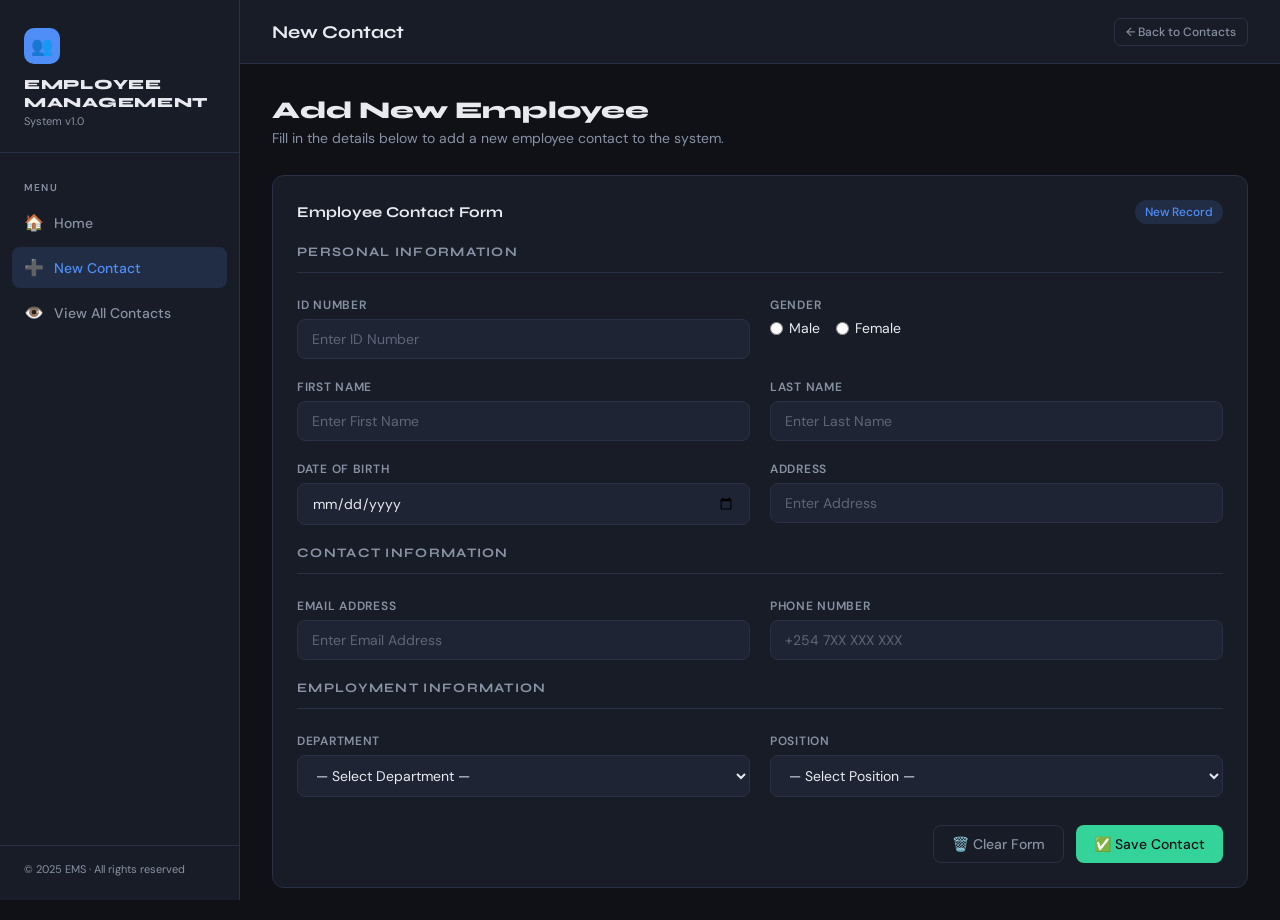
==== new-contact.html @ e16b0e45 "Add files via upload" ====
<!doctype html>
<html lang="en">
  <head>
    <meta charset="UTF-8" />
    <meta name="viewport" content="width=device-width, initial-scale=1.0" />
    <title>New Contact – Employee Management System</title>
    <link rel="stylesheet" href="styles.css" />
  </head>
  <body>
    <aside class="sidebar">
      <div class="sidebar-brand">
        <div class="logo-icon">👥</div>
        <h1>Employee<br />Management</h1>
        <p>System v1.0</p>
      </div>
      <nav class="sidebar-nav">
        <span class="nav-label">Menu</span>
        <a href="index.html" class="nav-link">
          <span class="nav-icon">🏠</span> Home
        </a>
        <a href="new-contact.html" class="nav-link active">
          <span class="nav-icon">➕</span> New Contact
        </a>
        <a href="view-contacts.html" class="nav-link">
          <span class="nav-icon">👁️</span> View All Contacts
        </a>
      </nav>
      <div class="sidebar-footer">
        <p>© 2025 EMS · All rights reserved</p>
      </div>
    </aside>

    <main class="main">
      <div class="topbar">
        <h2>New Contact</h2>
        <div class="topbar-actions">
          <a href="view-contacts.html" class="btn btn-outline btn-sm"
            >← Back to Contacts</a
          >
        </div>
      </div>

      <div class="page-content">
        <div class="page-header">
          <div class="page-header-text">
            <h2>Add New Employee</h2>
            <p>
              Fill in the details below to add a new employee contact to the
              system.
            </p>
          </div>
        </div>

        <div class="card">
          <div class="card-header">
            <h3 class="card-title">Employee Contact Form</h3>
            <span class="badge badge-blue">New Record</span>
          </div>

          <div class="form-grid" id="contactForm">
            <div class="form-section-title">Personal Information</div>

            <div class="form-group">
              <label for="idNumber">ID Number</label>
              <input type="text" id="idNumber" placeholder="Enter ID Number" />
            </div>

            <div class="form-group">
              <label>Gender</label>
              <div class="radio-group">
                <label class="radio-label">
                  <input type="radio" name="gender" value="Male" /> Male
                </label>
                <label class="radio-label">
                  <input type="radio" name="gender" value="Female" /> Female
                </label>
              </div>
            </div>

            <div class="form-group">
              <label for="firstName">First Name</label>
              <input
                type="text"
                id="firstName"
                placeholder="Enter First Name"
              />
            </div>

            <div class="form-group">
              <label for="lastName">Last Name</label>
              <input type="text" id="lastName" placeholder="Enter Last Name" />
            </div>

            <div class="form-group">
              <label for="dob">Date of Birth</label>
              <input type="date" id="dob" />
            </div>

            <div class="form-group">
              <label for="address">Address</label>
              <input type="text" id="address" placeholder="Enter Address" />
            </div>

            <div class="form-section-title">Contact Information</div>

            <div class="form-group">
              <label for="email">Email Address</label>
              <input
                type="email"
                id="email"
                placeholder="Enter Email Address"
              />
            </div>

            <div class="form-group">
              <label for="phone">Phone Number</label>
              <input type="tel" id="phone" placeholder="+254 7XX XXX XXX" />
            </div>

            <div class="form-section-title">Employment Information</div>

            <div class="form-group">
              <label for="department">Department</label>
              <select id="department">
                <option value="">— Select Department —</option>
                <option>Engineering</option>
                <option>Human Resources</option>
                <option>Finance</option>
                <option>Marketing</option>
                <option>Operations</option>
                <option>Sales</option>
                <option>IT</option>
              </select>
            </div>

            <div class="form-group">
              <label for="position">Position</label>
              <select id="position">
                <option value="">— Select Position —</option>
                <option>Software Engineer</option>
                <option>Project Manager</option>
                <option>HR Officer</option>
                <option>Accountant</option>
                <option>Marketing Analyst</option>
                <option>Operations Manager</option>
                <option>Sales Executive</option>
                <option>IT Support</option>
                <option>Director</option>
                <option>Intern</option>
              </select>
            </div>

            <div class="form-actions">
              <button
                type="button"
                class="btn btn-outline"
                onclick="resetForm()"
              >
                🗑️ Clear Form
              </button>
              <button
                type="button"
                class="btn btn-success"
                onclick="submitForm()"
              >
                ✅ Save Contact
              </button>
            </div>
          </div>
        </div>
      </div>
    </main>

    <div class="toast success" id="toast">
      <span>✅</span> <span id="toastMsg">Contact saved successfully!</span>
    </div>

    <script src="main.js"></script>
  </body>
</html>
---- styles.css ----
@import url("https://fonts.googleapis.com/css2?family=Syne:wght@400;600;700;800&family=DM+Sans:wght@300;400;500&display=swap");

:root {
  --bg: #0f1117;
  --surface: #181c26;
  --surface-2: #1f2435;
  --border: #2a3045;
  --accent: #4f8ef7;
  --accent-2: #34d399;
  --danger: #f87171;
  --warning: #fbbf24;
  --text: #e8eaf0;
  --text-muted: #8892a4;
  --nav-width: 240px;
  --radius: 12px;
}

*,
*::before,
*::after {
  box-sizing: border-box;
  margin: 0;
  padding: 0;
}

body {
  font-family: "DM Sans", sans-serif;
  background: var(--bg);
  color: var(--text);
  min-height: 100vh;
  display: flex;
}

.sidebar {
  width: var(--nav-width);
  background: var(--surface);
  border-right: 1px solid var(--border);
  display: flex;
  flex-direction: column;
  position: fixed;
  top: 0;
  left: 0;
  height: 100vh;
  z-index: 100;
  padding: 0 0 24px;
}

.sidebar-brand {
  padding: 28px 24px 24px;
  border-bottom: 1px solid var(--border);
}

.sidebar-brand .logo-icon {
  width: 36px;
  height: 36px;
  background: var(--accent);
  border-radius: 10px;
  display: flex;
  align-items: center;
  justify-content: center;
  font-size: 18px;
  margin-bottom: 12px;
}

.sidebar-brand h1 {
  font-family: "Syne", sans-serif;
  font-size: 14px;
  font-weight: 800;
  letter-spacing: 0.05em;
  text-transform: uppercase;
  color: var(--text);
  line-height: 1.3;
}

.sidebar-brand p {
  font-size: 11px;
  color: var(--text-muted);
  margin-top: 2px;
}

.sidebar-nav {
  padding: 20px 12px;
  flex: 1;
  display: flex;
  flex-direction: column;
  gap: 4px;
}

.nav-label {
  font-size: 10px;
  font-weight: 600;
  letter-spacing: 0.12em;
  text-transform: uppercase;
  color: var(--text-muted);
  padding: 8px 12px 4px;
}

.nav-link {
  display: flex;
  align-items: center;
  gap: 10px;
  padding: 10px 12px;
  border-radius: 8px;
  text-decoration: none;
  color: var(--text-muted);
  font-size: 14px;
  font-weight: 500;
  transition: all 0.2s;
}

.nav-link:hover {
  background: var(--surface-2);
  color: var(--text);
}

.nav-link.active {
  background: rgba(79, 142, 247, 0.15);
  color: var(--accent);
}

.nav-link .nav-icon {
  font-size: 16px;
  width: 20px;
  text-align: center;
}

.sidebar-footer {
  padding: 16px 24px 0;
  border-top: 1px solid var(--border);
}

.sidebar-footer p {
  font-size: 11px;
  color: var(--text-muted);
}

.main {
  margin-left: var(--nav-width);
  flex: 1;
  min-height: 100vh;
  display: flex;
  flex-direction: column;
}

.topbar {
  background: var(--surface);
  border-bottom: 1px solid var(--border);
  padding: 0 32px;
  height: 64px;
  display: flex;
  align-items: center;
  justify-content: space-between;
  position: sticky;
  top: 0;
  z-index: 50;
}

.topbar h2 {
  font-family: "Syne", sans-serif;
  font-size: 18px;
  font-weight: 700;
}

.topbar-actions {
  display: flex;
  align-items: center;
  gap: 12px;
}

.badge {
  display: inline-flex;
  align-items: center;
  gap: 6px;
  padding: 4px 10px;
  border-radius: 20px;
  font-size: 12px;
  font-weight: 500;
}

.badge-blue {
  background: rgba(79, 142, 247, 0.15);
  color: var(--accent);
}
.badge-green {
  background: rgba(52, 211, 153, 0.15);
  color: var(--accent-2);
}

.page-content {
  padding: 32px;
  flex: 1;
}

.card {
  background: var(--surface);
  border: 1px solid var(--border);
  border-radius: var(--radius);
  padding: 24px;
}

.card-header {
  display: flex;
  align-items: center;
  justify-content: space-between;
  margin-bottom: 20px;
}

.card-title {
  font-family: "Syne", sans-serif;
  font-size: 15px;
  font-weight: 700;
}

.stats-grid {
  display: grid;
  grid-template-columns: repeat(auto-fit, minmax(200px, 1fr));
  gap: 16px;
  margin-bottom: 28px;
}

.stat-card {
  background: var(--surface);
  border: 1px solid var(--border);
  border-radius: var(--radius);
  padding: 20px 24px;
  position: relative;
  overflow: hidden;
  transition:
    border-color 0.2s,
    transform 0.2s;
}

.stat-card:hover {
  border-color: var(--accent);
  transform: translateY(-2px);
}

.stat-card::before {
  content: "";
  position: absolute;
  top: 0;
  right: 0;
  width: 80px;
  height: 80px;
  border-radius: 50%;
  opacity: 0.06;
}

.stat-card.blue::before {
  background: var(--accent);
}
.stat-card.green::before {
  background: var(--accent-2);
}
.stat-card.yellow::before {
  background: var(--warning);
}
.stat-card.red::before {
  background: var(--danger);
}

.stat-icon {
  font-size: 20px;
  margin-bottom: 12px;
}

.stat-value {
  font-family: "Syne", sans-serif;
  font-size: 32px;
  font-weight: 800;
  line-height: 1;
  margin-bottom: 4px;
}

.stat-card.blue .stat-value {
  color: var(--accent);
}
.stat-card.green .stat-value {
  color: var(--accent-2);
}
.stat-card.yellow .stat-value {
  color: var(--warning);
}
.stat-card.red .stat-value {
  color: var(--danger);
}

.stat-label {
  font-size: 12px;
  color: var(--text-muted);
  font-weight: 500;
  text-transform: uppercase;
  letter-spacing: 0.06em;
}

.btn {
  display: inline-flex;
  align-items: center;
  gap: 6px;
  padding: 9px 18px;
  border-radius: 8px;
  font-family: "DM Sans", sans-serif;
  font-size: 14px;
  font-weight: 500;
  cursor: pointer;
  border: none;
  text-decoration: none;
  transition: all 0.2s;
}

.btn-primary {
  background: var(--accent);
  color: #fff;
}
.btn-primary:hover {
  background: #3a7ae8;
}

.btn-success {
  background: var(--accent-2);
  color: #0f1117;
}
.btn-success:hover {
  background: #22c28b;
}

.btn-sm {
  padding: 5px 11px;
  font-size: 12px;
  border-radius: 6px;
}

.btn-outline {
  background: transparent;
  border: 1px solid var(--border);
  color: var(--text-muted);
}
.btn-outline:hover {
  border-color: var(--accent);
  color: var(--accent);
}

.btn-danger {
  background: rgba(248, 113, 113, 0.15);
  color: var(--danger);
}
.btn-danger:hover {
  background: rgba(248, 113, 113, 0.25);
}

.btn-warning {
  background: rgba(251, 191, 36, 0.15);
  color: var(--warning);
}
.btn-warning:hover {
  background: rgba(251, 191, 36, 0.25);
}

.btn-info {
  background: rgba(79, 142, 247, 0.15);
  color: var(--accent);
}
.btn-info:hover {
  background: rgba(79, 142, 247, 0.25);
}

.form-grid {
  display: grid;
  grid-template-columns: 1fr 1fr;
  gap: 20px;
}

.form-group {
  display: flex;
  flex-direction: column;
  gap: 6px;
}

.form-group.full-width {
  grid-column: 1 / -1;
}

label {
  font-size: 12px;
  font-weight: 600;
  color: var(--text-muted);
  text-transform: uppercase;
  letter-spacing: 0.06em;
}

input,
select,
textarea {
  background: var(--surface-2);
  border: 1px solid var(--border);
  border-radius: 8px;
  color: var(--text);
  font-family: "DM Sans", sans-serif;
  font-size: 14px;
  padding: 10px 14px;
  transition:
    border-color 0.2s,
    box-shadow 0.2s;
  outline: none;
  width: 100%;
}

input:focus,
select:focus,
textarea:focus {
  border-color: var(--accent);
  box-shadow: 0 0 0 3px rgba(79, 142, 247, 0.15);
}

input::placeholder,
textarea::placeholder {
  color: var(--text-muted);
  opacity: 0.6;
}

select option {
  background: var(--surface-2);
}

textarea {
  resize: vertical;
  min-height: 100px;
}

.radio-group {
  display: flex;
  gap: 16px;
}

.radio-label {
  display: flex;
  align-items: center;
  gap: 6px;
  cursor: pointer;
  font-size: 14px;
  color: var(--text);
  text-transform: none;
  letter-spacing: 0;
  font-weight: 400;
}

.radio-label input[type="radio"] {
  width: auto;
  accent-color: var(--accent);
}

.form-actions {
  display: flex;
  gap: 12px;
  justify-content: flex-end;
  padding-top: 8px;
  grid-column: 1 / -1;
}

.form-section-title {
  font-family: "Syne", sans-serif;
  font-size: 13px;
  font-weight: 700;
  color: var(--text-muted);
  text-transform: uppercase;
  letter-spacing: 0.1em;
  padding-bottom: 12px;
  border-bottom: 1px solid var(--border);
  margin-bottom: 4px;
  grid-column: 1 / -1;
}

.table-wrapper {
  overflow-x: auto;
  border-radius: var(--radius);
}

table {
  width: 100%;
  border-collapse: collapse;
}

thead th {
  font-size: 11px;
  font-weight: 700;
  letter-spacing: 0.1em;
  text-transform: uppercase;
  color: var(--text-muted);
  padding: 12px 16px;
  text-align: left;
  border-bottom: 1px solid var(--border);
  background: var(--surface-2);
}

thead th:first-child {
  border-radius: 8px 0 0 0;
}
thead th:last-child {
  border-radius: 0 8px 0 0;
}

tbody tr {
  border-bottom: 1px solid var(--border);
  transition: background 0.15s;
}

tbody tr:last-child {
  border-bottom: none;
}
tbody tr:hover {
  background: var(--surface-2);
}

tbody td {
  padding: 14px 16px;
  font-size: 14px;
  vertical-align: middle;
}

.td-number {
  color: var(--text-muted);
  font-size: 12px;
  font-weight: 600;
}

.employee-name {
  font-weight: 500;
}

.employee-dept {
  display: inline-block;
  padding: 3px 8px;
  border-radius: 4px;
  font-size: 11px;
  font-weight: 600;
  background: rgba(79, 142, 247, 0.1);
  color: var(--accent);
}

.actions-cell {
  display: flex;
  gap: 6px;
  flex-wrap: nowrap;
}

.page-header {
  display: flex;
  align-items: flex-start;
  justify-content: space-between;
  margin-bottom: 28px;
  gap: 16px;
}

.page-header-text h2 {
  font-family: "Syne", sans-serif;
  font-size: 24px;
  font-weight: 800;
  margin-bottom: 4px;
}

.page-header-text p {
  color: var(--text-muted);
  font-size: 14px;
}

.toast {
  position: fixed;
  bottom: 28px;
  right: 28px;
  background: var(--surface-2);
  border: 1px solid var(--border);
  border-radius: var(--radius);
  padding: 14px 20px;
  font-size: 14px;
  display: flex;
  align-items: center;
  gap: 10px;
  box-shadow: 0 8px 32px rgba(0, 0, 0, 0.4);
  z-index: 999;
  transform: translateY(80px);
  opacity: 0;
  transition:
    transform 0.3s,
    opacity 0.3s;
}

.toast.show {
  transform: translateY(0);
  opacity: 1;
}

.toast.success {
  border-left: 3px solid var(--accent-2);
}
.toast.info {
  border-left: 3px solid var(--accent);
}

.welcome-banner {
  background: linear-gradient(
    135deg,
    rgba(79, 142, 247, 0.12) 0%,
    rgba(52, 211, 153, 0.08) 100%
  );
  border: 1px solid rgba(79, 142, 247, 0.2);
  border-radius: var(--radius);
  padding: 28px 32px;
  margin-bottom: 28px;
  display: flex;
  align-items: center;
  justify-content: space-between;
  gap: 24px;
}

.welcome-banner h3 {
  font-family: "Syne", sans-serif;
  font-size: 20px;
  font-weight: 800;
  margin-bottom: 6px;
}

.welcome-banner p {
  color: var(--text-muted);
  font-size: 14px;
  max-width: 420px;
  line-height: 1.6;
}

::-webkit-scrollbar {
  width: 6px;
  height: 6px;
}
::-webkit-scrollbar-track {
  background: var(--bg);
}
::-webkit-scrollbar-thumb {
  background: var(--border);
  border-radius: 3px;
}
::-webkit-scrollbar-thumb:hover {
  background: var(--text-muted);
}

@media (max-width: 768px) {
  .sidebar {
    transform: translateX(-100%);
    transition: transform 0.3s;
  }
  .main {
    margin-left: 0;
  }
  .form-grid {
    grid-template-columns: 1fr;
  }
  .stats-grid {
    grid-template-columns: 1fr 1fr;
  }
  .welcome-banner {
    flex-direction: column;
  }
}
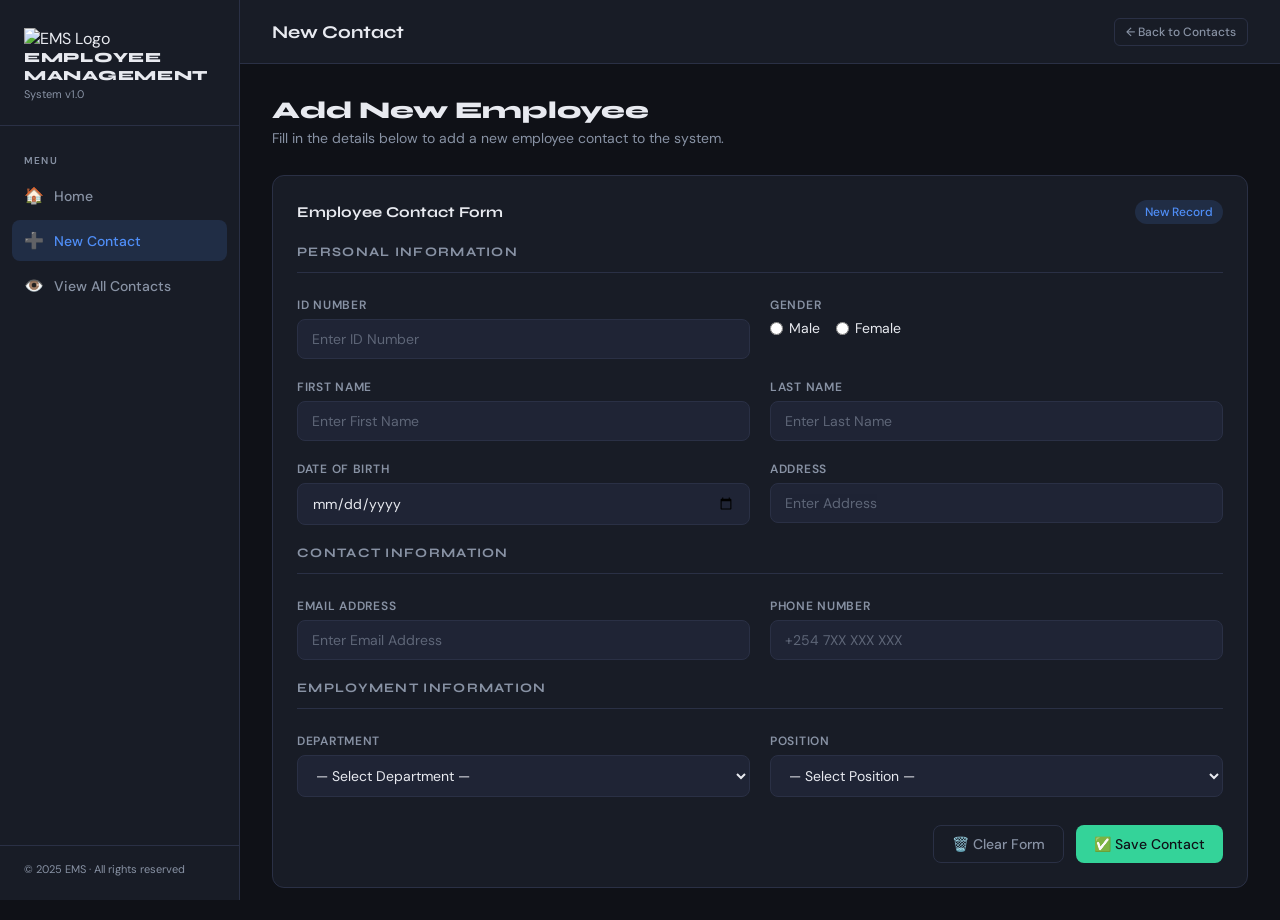
==== commit c533c9f4: "Update logo in the sidebar of new-contact.html Replaced logo icon with an image for better branding." ====
--- a/new-contact.html
+++ b/new-contact.html
@@ -9,7 +9,7 @@
   <body>
     <aside class="sidebar">
       <div class="sidebar-brand">
-        <div class="logo-icon">👥</div>
+        <img src="images/logo.svg" alt="EMS Logo" class="sidebar-logo" />
         <h1>Employee<br />Management</h1>
         <p>System v1.0</p>
       </div>
@@ -149,7 +149,6 @@
                 <option>Intern</option>
               </select>
             </div>
-
             <div class="form-actions">
               <button
                 type="button"
